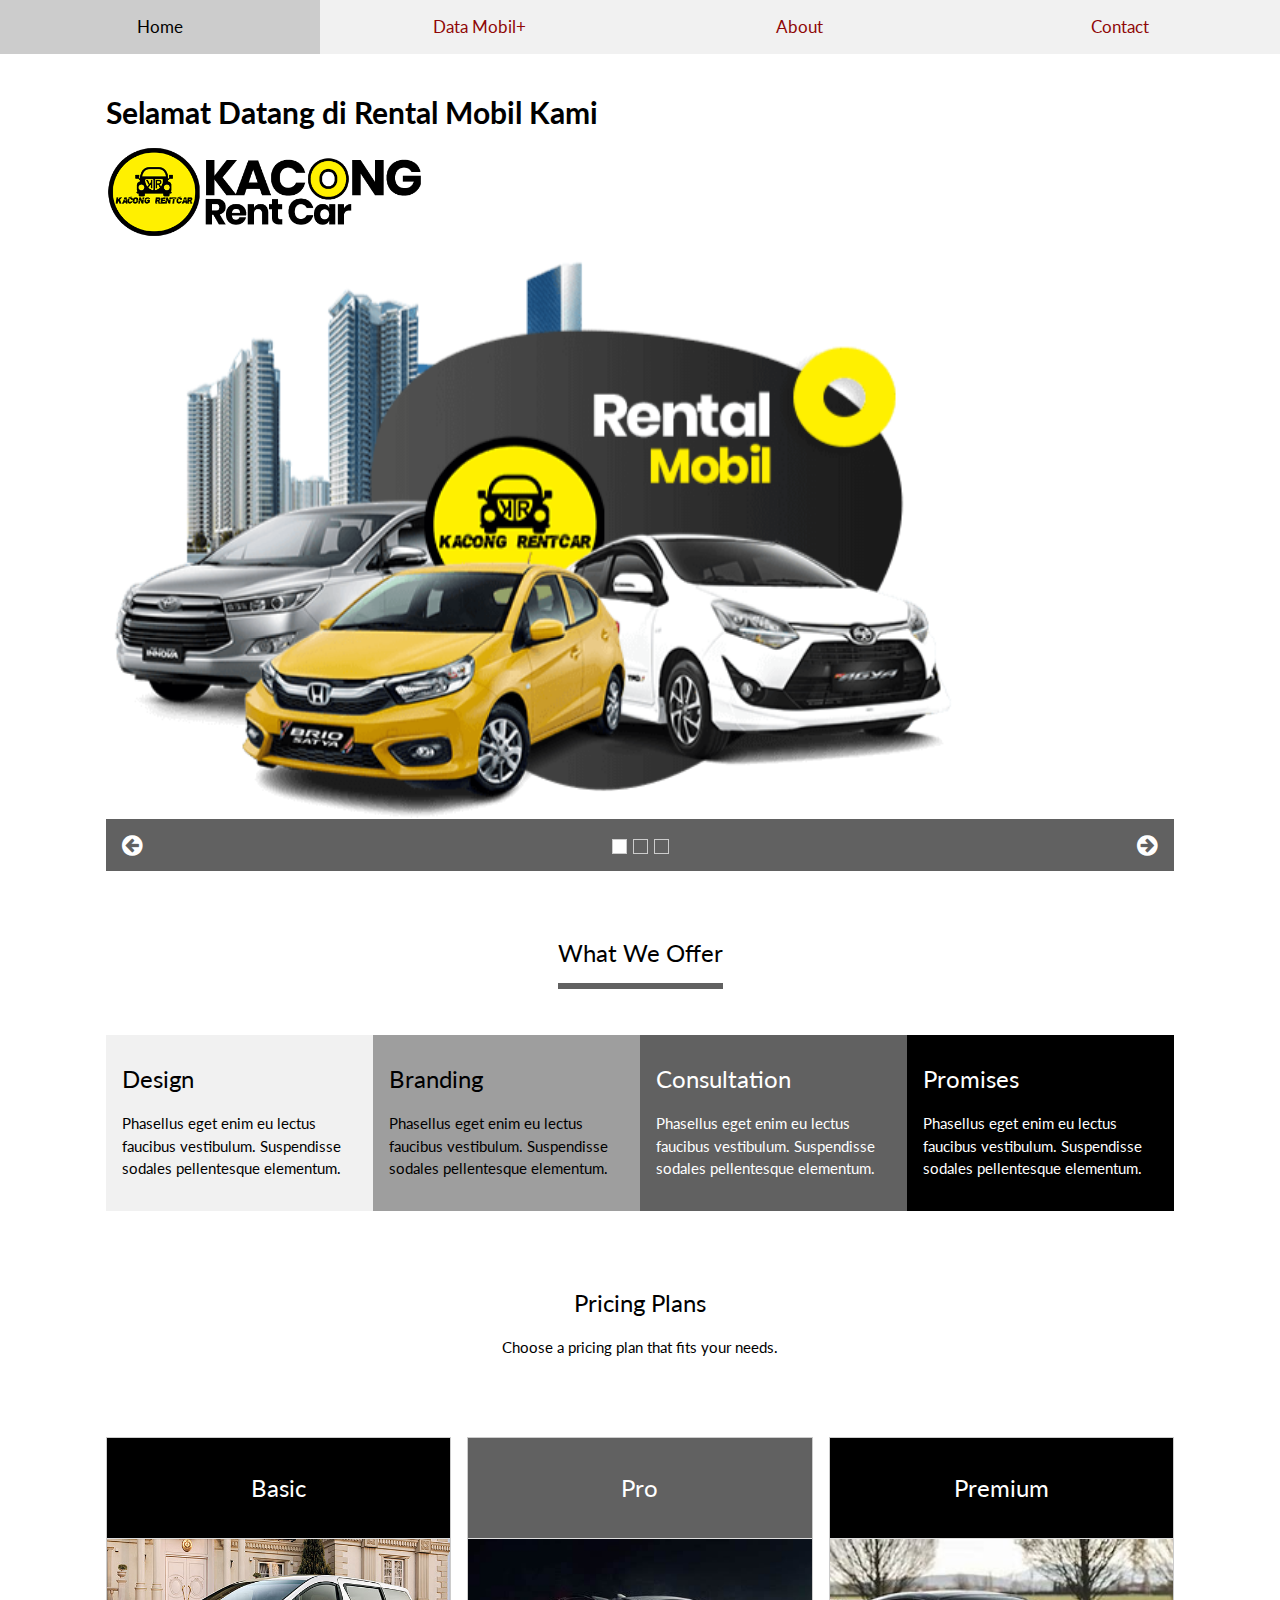
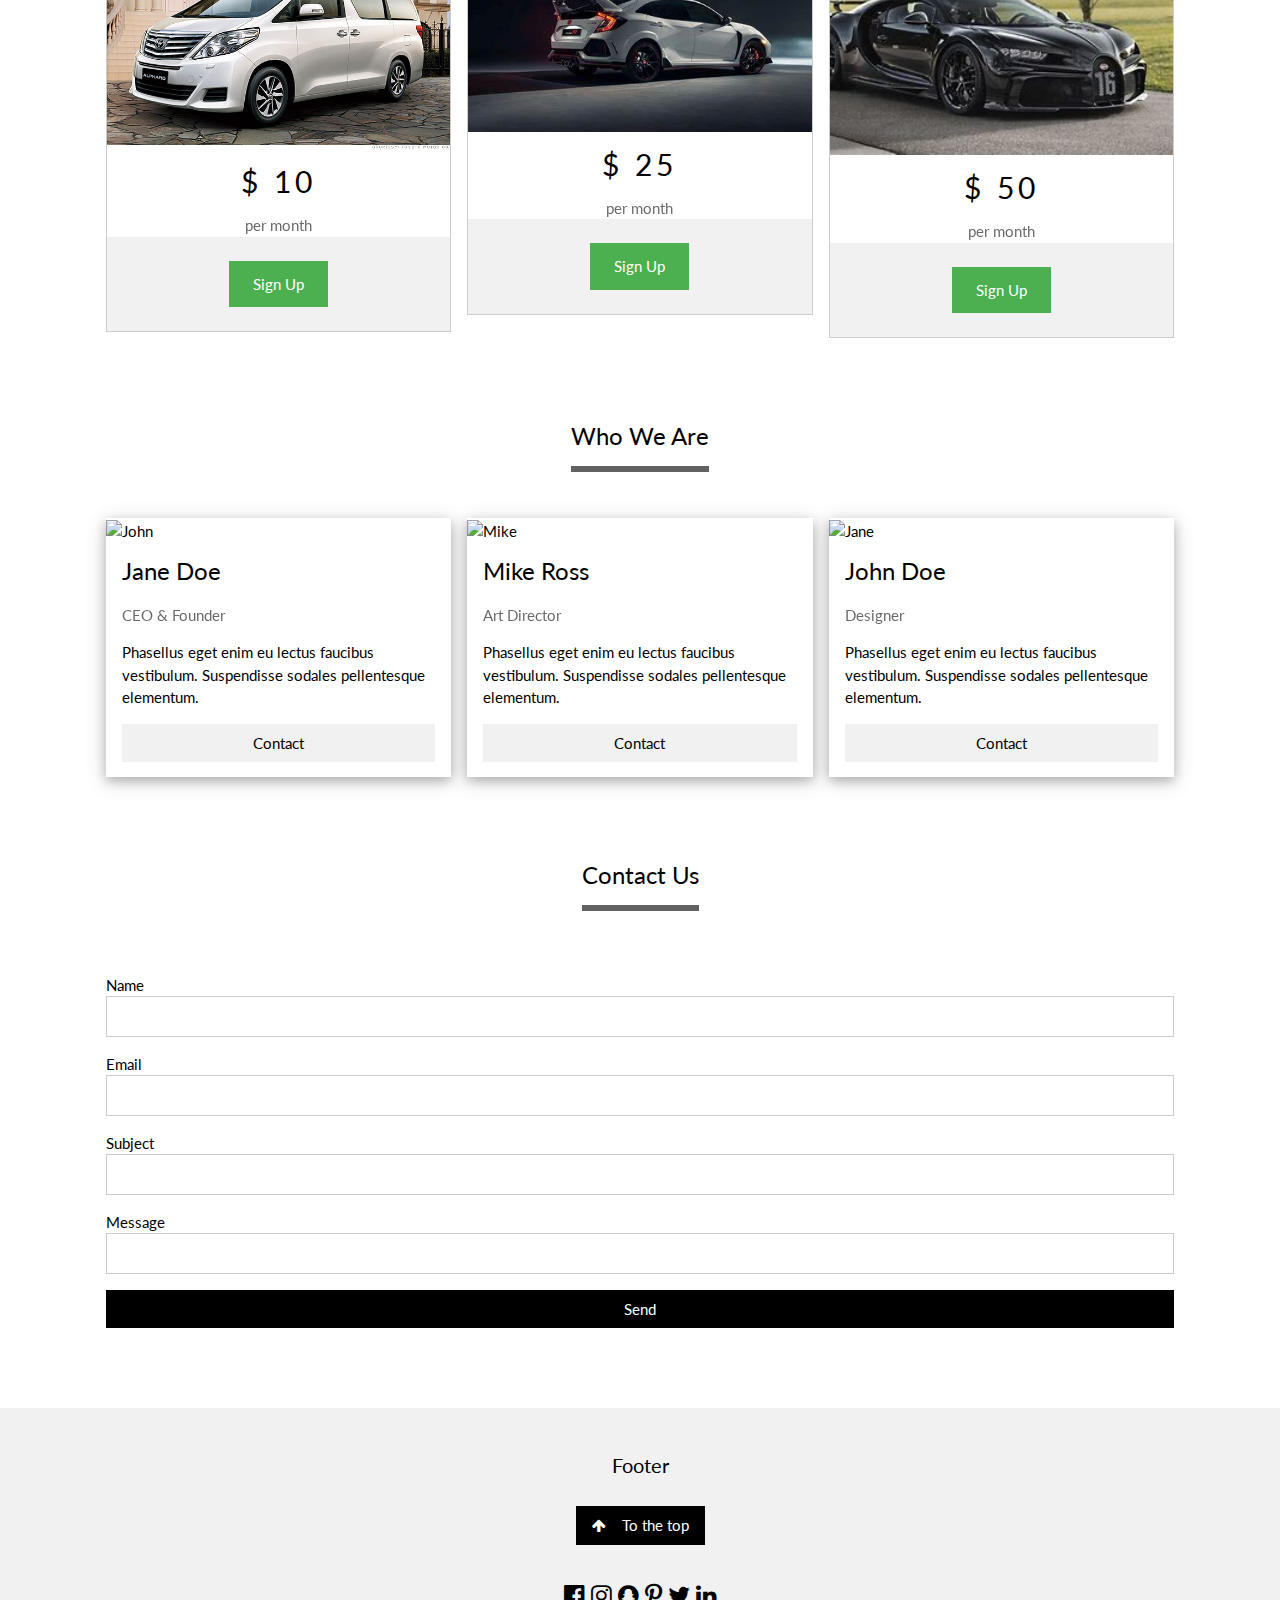
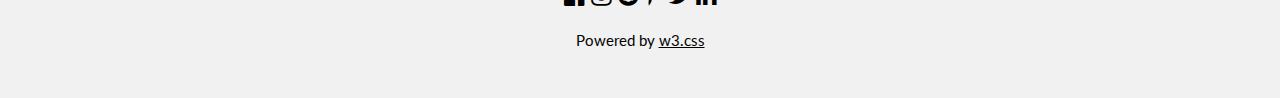
==== index.html @ 0bd474b3 "change" ====
<!DOCTYPE html>
<html>
<head>
<title>W3.CSS Template</title>
<meta charset="UTF-8">
<meta name="viewport" content="width=device-width, initial-scale=1">
<link rel="stylesheet" href="https://www.w3schools.com/w3css/4/w3.css">
<link rel="stylesheet" href="https://fonts.googleapis.com/css?family=Lato">
<link rel="stylesheet" href="https://cdnjs.cloudflare.com/ajax/libs/font-awesome/4.7.0/css/font-awesome.min.css">
<style>
html,body,h1,h2,h3,h4 {font-family:"Lato", sans-serif}
.mySlides {display:none}
.w3-tag, .fa {cursor:pointer}
.w3-tag {height:15px;width:15px;padding:0;margin-top:6px}
.navbar {
  overflow: hidden;
  background-color: #b91212;
  position: fixed;
  top: 0;
  width: 100%;
}

.navbar a {
  float: left;
  display: block;
  color: #8f0707;
  text-align: center;
  padding: 14px 16px;
  text-decoration: none;
  font-size: 17px;
}

</style>
</head>
<body>

<!-- Links (sit on top) -->
  <div class="navbar">
<div class="w3-top">
  <div class="w3-row w3-large w3-light-grey">
    <div class="w3-col s3">
      <a href="#" class="w3-button w3-block">Home</a>
    </div>
    <div class="w3-col s3">
      <a href="#plans" class="w3-button w3-block">Data Mobil+</a>
    </div>
    <div class="w3-col s3">
      <a href="#about" class="w3-button w3-block">About</a>
    </div>
    <div class="w3-col s3">
      <a href="#contact" class="w3-button w3-block">Contact</a>
    </div>
  </div>
</div>
</div>
<!-- Content -->
<div class="w3-content" style="max-width:1100px;margin-top:80px;margin-bottom:80px">

  <div class="w3-panel">
    <b><h2>Selamat Datang di Rental Mobil Kami</b></h2>
    <img src="logohome.png" style="width:30%">
  </div>

  <!-- Slideshow -->
  <div class="w3-container">
    <div class="w3-display-container mySlides">
      <img src="home1.png" style="width:80%">
      <div class="w3-display-topleft w3-container w3-padding-32">
      </div>
    </div>
    <div class="w3-display-container mySlides">
      <img src="home3.jpg" style="width:100%">
      <div class="w3-display-middle w3-container w3-padding-32">

      </div>
    </div>
    <div class="w3-display-container mySlides">
      <img src="home5.png" style="width:100%">
      <div class="w3-display-topright w3-container w3-padding-32">
      </div>
    </div>

    <!-- Slideshow next/previous buttons -->
    <div class="w3-container w3-dark-grey w3-padding w3-xlarge">
      <div class="w3-left" onclick="plusDivs(-1)"><i class="fa fa-arrow-circle-left w3-hover-text-teal"></i></div>
      <div class="w3-right" onclick="plusDivs(1)"><i class="fa fa-arrow-circle-right w3-hover-text-teal"></i></div>
    
      <div class="w3-center">
        <span class="w3-tag demodots w3-border w3-transparent w3-hover-white" onclick="currentDiv(1)"></span>
        <span class="w3-tag demodots w3-border w3-transparent w3-hover-white" onclick="currentDiv(2)"></span>
        <span class="w3-tag demodots w3-border w3-transparent w3-hover-white" onclick="currentDiv(3)"></span>
      </div>
    </div>
  </div>
  
  <!-- Grid -->
  <div class="w3-row w3-container">
    <div class="w3-center w3-padding-64">
      <span class="w3-xlarge w3-bottombar w3-border-dark-grey w3-padding-16">What We Offer</span>
    </div>
    <div class="w3-col l3 m6 w3-light-grey w3-container w3-padding-16">
      <h3>Design</h3>
      <p>Phasellus eget enim eu lectus faucibus vestibulum. Suspendisse sodales pellentesque elementum.</p>
    </div>

    <div class="w3-col l3 m6 w3-grey w3-container w3-padding-16">
      <h3>Branding</h3>
      <p>Phasellus eget enim eu lectus faucibus vestibulum. Suspendisse sodales pellentesque elementum.</p>
    </div>

    <div class="w3-col l3 m6 w3-dark-grey w3-container w3-padding-16">
      <h3>Consultation</h3>
      <p>Phasellus eget enim eu lectus faucibus vestibulum. Suspendisse sodales pellentesque elementum.</p>
    </div>

    <div class="w3-col l3 m6 w3-black w3-container w3-padding-16">
      <h3>Promises</h3>
      <p>Phasellus eget enim eu lectus faucibus vestibulum. Suspendisse sodales pellentesque elementum.</p>
    </div>
  </div>

  <!-- Grid -->
  <div class="w3-row-padding" id="plans">
    <div class="w3-center w3-padding-64">
      <h3>Pricing Plans</h3>
      <p>Choose a pricing plan that fits your needs.</p>
    </div>

    <div class="w3-third w3-margin-bottom">
      <ul class="w3-ul w3-border w3-center w3-hover-shadow">
        <li class="w3-black w3-xlarge w3-padding-32">Basic</li>
        <img src="alpard.jpg" style="width:100%">
          <h2 class="w3-wide">$ 10</h2>
          <span class="w3-opacity">per month</span>
        </li>
        <li class="w3-light-grey w3-padding-24">
          <button class="w3-button w3-green w3-padding-large">Sign Up</button>
        </li>
      </ul>
    </div>

    <div class="w3-third w3-margin-bottom">
      <ul class="w3-ul w3-border w3-center w3-hover-shadow">
        <li class="w3-dark-grey w3-xlarge w3-padding-32">Pro</li>
        <img src="civic.jpg" style="width:100%">
          <h2 class="w3-wide">$ 25</h2>
          <span class="w3-opacity">per month</span>
        </li>
        <li class="w3-light-grey w3-padding-24">
          <button class="w3-button w3-green w3-padding-large">Sign Up</button>
        </li>
      </ul>
    </div>

    <div class="w3-third w3-margin-bottom">
      <ul class="w3-ul w3-border w3-center w3-hover-shadow">
        <li class="w3-black w3-xlarge w3-padding-32">Premium</li>
        <img src="bugatti.jpg" style="width:100%">
          <h2 class="w3-wide">$ 50</h2>
          <span class="w3-opacity">per month</span>
        </li>
        <li class="w3-light-grey w3-padding-24">
          <button class="w3-button w3-green w3-padding-large">Sign Up</button>
        </li>
      </ul>
    </div>
  </div>

  <!-- Grid -->
  <div class="w3-row-padding" id="about">
    <div class="w3-center w3-padding-64">
      <span class="w3-xlarge w3-bottombar w3-border-dark-grey w3-padding-16">Who We Are</span>
    </div>

    <div class="w3-third w3-margin-bottom">
      <div class="w3-card-4">
        <img src="/w3images/team1.jpg" alt="John" style="width:100%">
        <div class="w3-container">
          <h3>Jane Doe</h3>
          <p class="w3-opacity">CEO & Founder</p>
          <p>Phasellus eget enim eu lectus faucibus vestibulum. Suspendisse sodales pellentesque elementum.</p>
          <p><button class="w3-button w3-light-grey w3-block">Contact</button></p>
        </div>
      </div>
    </div>

    <div class="w3-third w3-margin-bottom">
      <div class="w3-card-4">
        <img src="/w3images/team2.jpg" alt="Mike" style="width:100%">
        <div class="w3-container">
          <h3>Mike Ross</h3>
          <p class="w3-opacity">Art Director</p>
          <p>Phasellus eget enim eu lectus faucibus vestibulum. Suspendisse sodales pellentesque elementum.</p>
          <p><button class="w3-button w3-light-grey w3-block">Contact</button></p>
        </div>
      </div>
    </div>

    <div class="w3-third w3-margin-bottom">
      <div class="w3-card-4">
        <img src="/w3images/team3.jpg" alt="Jane" style="width:100%">
        <div class="w3-container">
          <h3>John Doe</h3>
          <p class="w3-opacity">Designer</p>
          <p>Phasellus eget enim eu lectus faucibus vestibulum. Suspendisse sodales pellentesque elementum.</p>
          <p><button class="w3-button w3-light-grey w3-block">Contact</button></p>
        </div>
      </div>
    </div>
  </div>

  <!-- Contact -->
  <div class="w3-center w3-padding-64" id="contact">
    <span class="w3-xlarge w3-bottombar w3-border-dark-grey w3-padding-16">Contact Us</span>
  </div>

  <form class="w3-container" action="/action_page.php" target="_blank">
    <div class="w3-section">
      <label>Name</label>
      <input class="w3-input w3-border w3-hover-border-black" style="width:100%;" type="text" name="Name" required>
    </div>
    <div class="w3-section">
      <label>Email</label>
      <input class="w3-input w3-border w3-hover-border-black" style="width:100%;" type="text" name="Email" required>
    </div>
    <div class="w3-section">
      <label>Subject</label>
      <input class="w3-input w3-border w3-hover-border-black" style="width:100%;" name="Subject" required>
    </div>
    <div class="w3-section">
      <label>Message</label>
      <input class="w3-input w3-border w3-hover-border-black" style="width:100%;" name="Message" required>
    </div>
    <button type="submit" class="w3-button w3-block w3-black">Send</button>
  </form>

</div>

<!-- Footer -->

<footer class="w3-container w3-padding-32 w3-light-grey w3-center">
  <h4>Footer</h4>
  <a href="#" class="w3-button w3-black w3-margin"><i class="fa fa-arrow-up w3-margin-right"></i>To the top</a>
  <div class="w3-xlarge w3-section">
    <i class="fa fa-facebook-official w3-hover-opacity"></i>
    <i class="fa fa-instagram w3-hover-opacity"></i>
    <i class="fa fa-snapchat w3-hover-opacity"></i>
    <i class="fa fa-pinterest-p w3-hover-opacity"></i>
    <i class="fa fa-twitter w3-hover-opacity"></i>
    <i class="fa fa-linkedin w3-hover-opacity"></i>
  </div>
  <p>Powered by <a href="https://www.w3schools.com/w3css/default.asp" title="W3.CSS" target="_blank" class="w3-hover-text-green">w3.css</a></p>
</footer>


<script>
// Slideshow
var slideIndex = 1;
showDivs(slideIndex);

function plusDivs(n) {
  showDivs(slideIndex += n);
}

function currentDiv(n) {
  showDivs(slideIndex = n);
}

function showDivs(n) {
  var i;
  var x = document.getElementsByClassName("mySlides");
  var dots = document.getElementsByClassName("demodots");
  if (n > x.length) {slideIndex = 1}    
  if (n < 1) {slideIndex = x.length} ;
  for (i = 0; i < x.length; i++) {
    x[i].style.display = "none";  
  }
  for (i = 0; i < dots.length; i++) {
    dots[i].className = dots[i].className.replace(" w3-white", "");
  }
  x[slideIndex-1].style.display = "block";  
  dots[slideIndex-1].className += " w3-white";
}
</script>

</body>
</html>
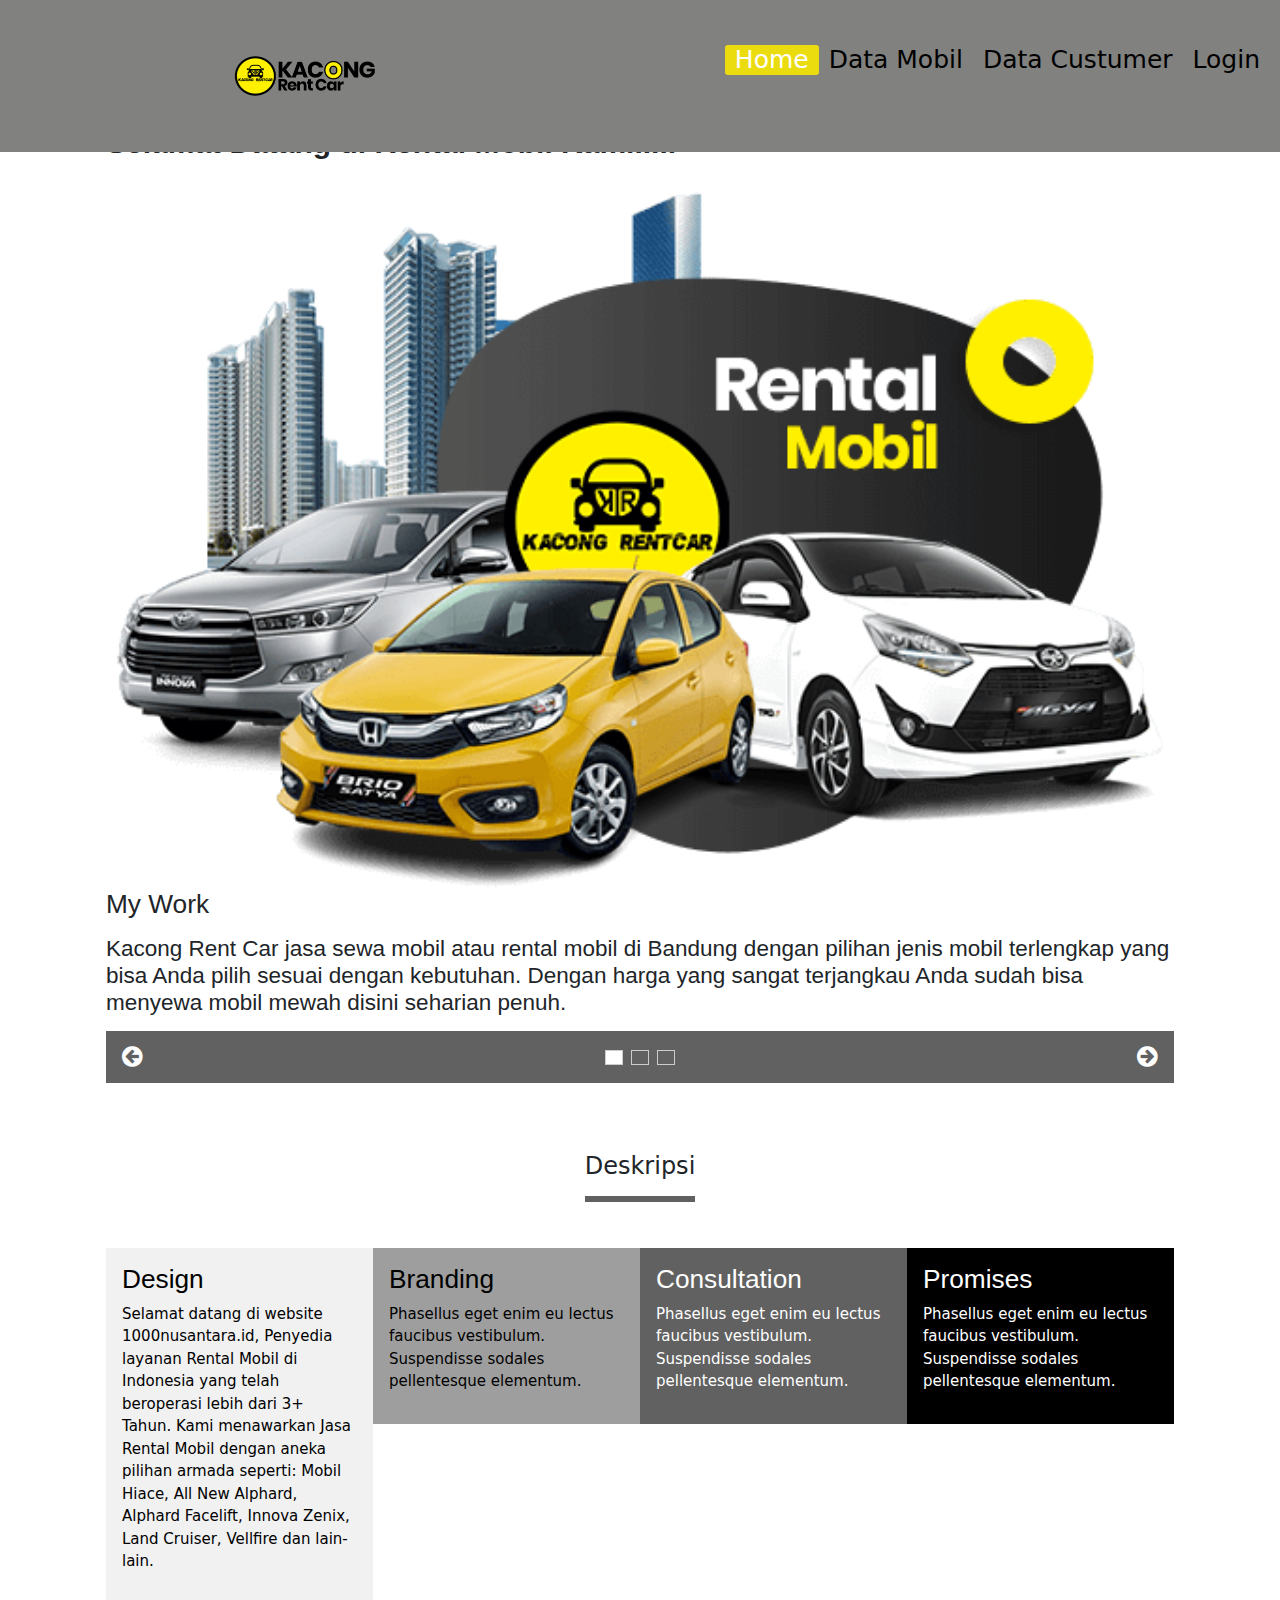
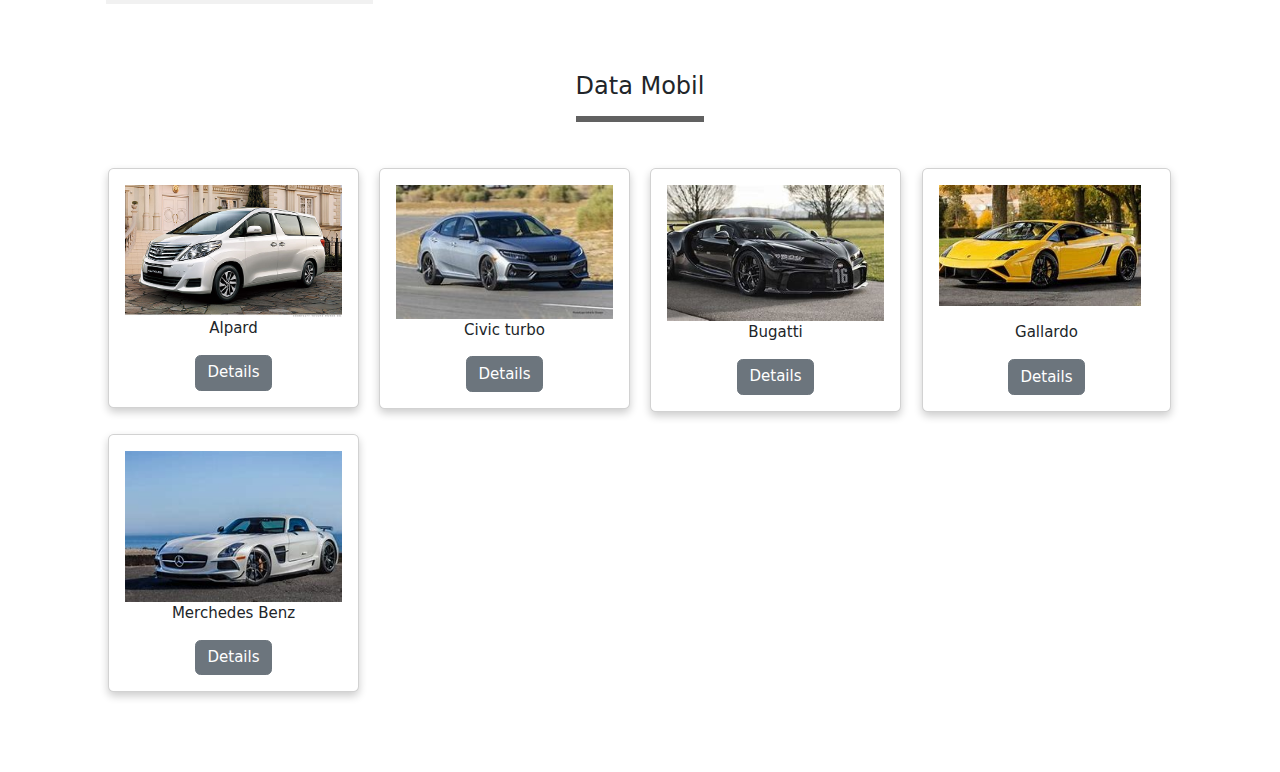
==== commit b457db74: "change" ====
--- a/index.html
+++ b/index.html
@@ -1,73 +1,115 @@
 <!DOCTYPE html>
 <html>
 <head>
-<title>W3.CSS Template</title>
-<meta charset="UTF-8">
 <meta name="viewport" content="width=device-width, initial-scale=1">
 <link rel="stylesheet" href="https://www.w3schools.com/w3css/4/w3.css">
 <link rel="stylesheet" href="https://fonts.googleapis.com/css?family=Lato">
 <link rel="stylesheet" href="https://cdnjs.cloudflare.com/ajax/libs/font-awesome/4.7.0/css/font-awesome.min.css">
 <style>
+  
+
+*{box-sizing: border-box;}
+
+body { 
+  margin: 0;
+  font-family: Arial, Helvetica, sans-serif;
+}
+
+
+#navbar {
+  overflow: hidden;
+  background-color: #81817f;
+  padding: 45px 10px;
+  transition: 0.4s;
+  position: fixed;
+  width: 100%;
+  top: 0;
+  z-index: 99;
+}
+
+#navbar a {
+  float: left;
+  color: black;
+  text-align: center;
+  padding: 10px;
+  text-decoration: none;
+  font-size: 25px; 
+  line-height: 10px;
+  border-radius: 3px;
+}
+
+#navbar #logo {
+  font-size: 20px;
+  font-weight: bold;
+  transition: 0.4s;
+}
+
+#navbar a:hover {
+  background-color: #ddd;
+  color: black;
+}
+
+#navbar a.active {
+  background-color: rgb(235, 220, 16);
+  color: white;
+}
+
+#navbar-right {
+  float: right;
+}
+
+@media screen and (max-width: 300px) {
+  #navbar {
+    padding: 10px 10px !important;
+  }
+  #navbar a {
+    float: none;
+    display: block;
+    text-align: left;
+  }
+  #navbar-right {
+    float: none;
+  }
+}
 html,body,h1,h2,h3,h4 {font-family:"Lato", sans-serif}
 .mySlides {display:none}
 .w3-tag, .fa {cursor:pointer}
 .w3-tag {height:15px;width:15px;padding:0;margin-top:6px}
-.navbar {
-  overflow: hidden;
-  background-color: #b91212;
-  position: fixed;
-  top: 0;
-  width: 100%;
-}
-
-.navbar a {
-  float: left;
-  display: block;
-  color: #8f0707;
-  text-align: center;
-  padding: 14px 16px;
-  text-decoration: none;
-  font-size: 17px;
-}
-
 </style>
 </head>
 <body>
 
-<!-- Links (sit on top) -->
-  <div class="navbar">
-<div class="w3-top">
-  <div class="w3-row w3-large w3-light-grey">
-    <div class="w3-col s3">
-      <a href="#" class="w3-button w3-block">Home</a>
-    </div>
-    <div class="w3-col s3">
-      <a href="#plans" class="w3-button w3-block">Data Mobil+</a>
-    </div>
-    <div class="w3-col s3">
-      <a href="#about" class="w3-button w3-block">About</a>
-    </div>
-    <div class="w3-col s3">
-      <a href="#contact" class="w3-button w3-block">Contact</a>
-    </div>
+  
+<div id="navbar">
+  <a href="#default" id="logo"><img src="logohome.png" style="width:25%"></a>
+  <div id="navbar-right">
+    <a class="active" href="#home">Home</a>
+    <a href="#datamobil">Data Mobil</a>
+    <a href="#about">Data Custumer</a>
+    <a href="#about">Login</a>
   </div>
 </div>
-</div>
-<!-- Content -->
+
 <div class="w3-content" style="max-width:1100px;margin-top:80px;margin-bottom:80px">
 
   <div class="w3-panel">
-    <b><h2>Selamat Datang di Rental Mobil Kami</b></h2>
-    <img src="logohome.png" style="width:30%">
+    <b><br><br><h2>Selamat Datang di Rental Mobil Kami.....</b></h2>
   </div>
 
   <!-- Slideshow -->
   <div class="w3-container">
     <div class="w3-display-container mySlides">
-      <img src="home1.png" style="width:80%">
+      <div class="row">
+        <div class="column">
+         
+            <img src="home1.png" alt="Mountains" style="width:100%">
+            <h3>My Work</h3>
+            <p><h4>Kacong Rent Car jasa sewa mobil atau rental mobil di Bandung dengan pilihan jenis mobil terlengkap yang bisa Anda pilih sesuai dengan kebutuhan. Dengan harga yang sangat terjangkau Anda sudah bisa menyewa mobil mewah disini seharian penuh.</p></h4>
       <div class="w3-display-topleft w3-container w3-padding-32">
       </div>
     </div>
+    </div>
+  </div>
     <div class="w3-display-container mySlides">
       <img src="home3.jpg" style="width:100%">
       <div class="w3-display-middle w3-container w3-padding-32">
@@ -96,11 +138,13 @@
   <!-- Grid -->
   <div class="w3-row w3-container">
     <div class="w3-center w3-padding-64">
-      <span class="w3-xlarge w3-bottombar w3-border-dark-grey w3-padding-16">What We Offer</span>
+      <span class="w3-xlarge w3-bottombar w3-border-dark-grey w3-padding-16">Deskripsi</span>
     </div>
     <div class="w3-col l3 m6 w3-light-grey w3-container w3-padding-16">
       <h3>Design</h3>
-      <p>Phasellus eget enim eu lectus faucibus vestibulum. Suspendisse sodales pellentesque elementum.</p>
+      <p>Selamat datang di website 1000nusantara.id, Penyedia layanan Rental Mobil di Indonesia yang telah beroperasi lebih dari 3+ Tahun. Kami menawarkan Jasa Rental Mobil dengan aneka pilihan armada seperti: Mobil Hiace, All New Alphard, Alphard Facelift, Innova Zenix, Land Cruiser,  Vellfire dan lain-lain.
+
+        
     </div>
 
     <div class="w3-col l3 m6 w3-grey w3-container w3-padding-16">
@@ -120,168 +164,170 @@
   </div>
 
   <!-- Grid -->
-  <div class="w3-row-padding" id="plans">
+  
+
+  <!-- Grid -->
+  <div class="w3-row-padding" id="datamobil">
     <div class="w3-center w3-padding-64">
-      <h3>Pricing Plans</h3>
-      <p>Choose a pricing plan that fits your needs.</p>
-    </div>
-
-    <div class="w3-third w3-margin-bottom">
-      <ul class="w3-ul w3-border w3-center w3-hover-shadow">
-        <li class="w3-black w3-xlarge w3-padding-32">Basic</li>
-        <img src="alpard.jpg" style="width:100%">
-          <h2 class="w3-wide">$ 10</h2>
-          <span class="w3-opacity">per month</span>
-        </li>
-        <li class="w3-light-grey w3-padding-24">
-          <button class="w3-button w3-green w3-padding-large">Sign Up</button>
-        </li>
-      </ul>
-    </div>
-
-    <div class="w3-third w3-margin-bottom">
-      <ul class="w3-ul w3-border w3-center w3-hover-shadow">
-        <li class="w3-dark-grey w3-xlarge w3-padding-32">Pro</li>
-        <img src="civic.jpg" style="width:100%">
-          <h2 class="w3-wide">$ 25</h2>
-          <span class="w3-opacity">per month</span>
-        </li>
-        <li class="w3-light-grey w3-padding-24">
-          <button class="w3-button w3-green w3-padding-large">Sign Up</button>
-        </li>
-      </ul>
-    </div>
-
-    <div class="w3-third w3-margin-bottom">
-      <ul class="w3-ul w3-border w3-center w3-hover-shadow">
-        <li class="w3-black w3-xlarge w3-padding-32">Premium</li>
-        <img src="bugatti.jpg" style="width:100%">
-          <h2 class="w3-wide">$ 50</h2>
-          <span class="w3-opacity">per month</span>
-        </li>
-        <li class="w3-light-grey w3-padding-24">
-          <button class="w3-button w3-green w3-padding-large">Sign Up</button>
-        </li>
-      </ul>
-    </div>
-  </div>
-
-  <!-- Grid -->
-  <div class="w3-row-padding" id="about">
-    <div class="w3-center w3-padding-64">
-      <span class="w3-xlarge w3-bottombar w3-border-dark-grey w3-padding-16">Who We Are</span>
-    </div>
-
-    <div class="w3-third w3-margin-bottom">
-      <div class="w3-card-4">
-        <img src="/w3images/team1.jpg" alt="John" style="width:100%">
-        <div class="w3-container">
-          <h3>Jane Doe</h3>
-          <p class="w3-opacity">CEO & Founder</p>
-          <p>Phasellus eget enim eu lectus faucibus vestibulum. Suspendisse sodales pellentesque elementum.</p>
-          <p><button class="w3-button w3-light-grey w3-block">Contact</button></p>
+      <span class="w3-xlarge w3-bottombar w3-border-dark-grey w3-padding-16">Data Mobil</span>
+    </div>
+
+    <style>
+      * {
+        box-sizing: border-box;
+      }
+      
+      body {
+        font-family: Arial, Helvetica, sans-serif;
+      }
+      
+      /* Float four columns side by side */
+      .column {
+        float: left;
+        width:  25%;
+        padding: 0 10px;
+      }
+      
+      /* Remove extra left and right margins, due to padding */
+      .row {margin: 0 -5px;}
+      
+      /* Clear floats after the columns */
+      .row:after {
+        content: "";
+        display: table;
+        clear: both;
+      }
+      
+      /* Responsive columns */
+      @media screen and (max-width: 600px) {
+        .column {
+          width: 100%;
+          display: block;
+          margin-bottom: 20px;
+        }
+      }
+      
+      /* Style the counter cards */
+      .card {
+        box-shadow: 0 4px 8px 0 rgba(0, 0, 0, 0.2);
+        padding: 16px;
+        text-align: center;
+        background-color: #f1f1f1;
+      }
+      </style>
+      </head>
+      <body>
+        <link rel="stylesheet" href="https://www.w3schools.com/w3css/4/w3.css">
+        <link href="https://cdn.jsdelivr.net/npm/bootstrap@5.3.3/dist/css/bootstrap.min.css" rel="stylesheet">
+        <script src="https://cdn.jsdelivr.net/npm/bootstrap@5.3.3/dist/js/bootstrap.bundle.min.js"></script>
+       
+        <div class="column">
+          <div class="card">
+                    <img src="alpard.jpg" alt="Avatar" style="width:100%">
+                    <div class="container">
+                      <p>Alpard</p>
+                      <a button type="button" class="btn btn-secondary" href="detailmobil.html">Details</button></a>
+                    
+                    </div>
+                  </div>
+                </div>
+        
+                <div class="column">
+                  <div class="card">
+                <img src="civic3.jpg" alt="Avatar" style="width:100%">
+                <div class="container">
+                  <p>Civic turbo</p>
+                  <a button type="button" class="btn btn-secondary" href="detailmobil.html">Details</button></a>
+                </div>
+              </div>
+            </div>
+      
+            <div class="column">
+              <div class="card">
+            <img src="bugatti.jpg" alt="Avatar" style="width:100%">
+            <div class="container">
+              <p>Bugatti</p>
+              <a button type="button" class="btn btn-secondary" href="detailmobil.html">Details</button></a>
+            </div>
+          </div>
         </div>
-      </div>
-    </div>
-
-    <div class="w3-third w3-margin-bottom">
-      <div class="w3-card-4">
-        <img src="/w3images/team2.jpg" alt="Mike" style="width:100%">
-        <div class="w3-container">
-          <h3>Mike Ross</h3>
-          <p class="w3-opacity">Art Director</p>
-          <p>Phasellus eget enim eu lectus faucibus vestibulum. Suspendisse sodales pellentesque elementum.</p>
-          <p><button class="w3-button w3-light-grey w3-block">Contact</button></p>
+        <div class="row">
+        <div class="column">
+          <div class="card">
+        <img src="gallardo.jpg" alt="Avatar" style="width:94%">
+        <div class="container mt-3">
+          <p>Gallardo</p>
+          <a button type="button" class="btn btn-secondary" href="detailmobil.html">Details</button></a>
         </div>
       </div>
-    </div>
-
-    <div class="w3-third w3-margin-bottom">
-      <div class="w3-card-4">
-        <img src="/w3images/team3.jpg" alt="Jane" style="width:100%">
-        <div class="w3-container">
-          <h3>John Doe</h3>
-          <p class="w3-opacity">Designer</p>
-          <p>Phasellus eget enim eu lectus faucibus vestibulum. Suspendisse sodales pellentesque elementum.</p>
-          <p><button class="w3-button w3-light-grey w3-block">Contact</button></p>
-        </div>
-      </div>
-    </div>
-  </div>
-
+      </div>
+      </div>
+      <br>
+      <div class="column">
+        <div class="card">
+      <img src="benz.jpg" alt="Avatar" style="width:100%">
+      <div class="container">
+        <p>Merchedes Benz</p>
+        <a button type="button" class="btn btn-secondary" href="detailmobil.html">Details</button></a>
+      </div>
+      </div>
+      </div>
+      <br>
   <!-- Contact -->
-  <div class="w3-center w3-padding-64" id="contact">
-    <span class="w3-xlarge w3-bottombar w3-border-dark-grey w3-padding-16">Contact Us</span>
-  </div>
-
-  <form class="w3-container" action="/action_page.php" target="_blank">
-    <div class="w3-section">
-      <label>Name</label>
-      <input class="w3-input w3-border w3-hover-border-black" style="width:100%;" type="text" name="Name" required>
-    </div>
-    <div class="w3-section">
-      <label>Email</label>
-      <input class="w3-input w3-border w3-hover-border-black" style="width:100%;" type="text" name="Email" required>
-    </div>
-    <div class="w3-section">
-      <label>Subject</label>
-      <input class="w3-input w3-border w3-hover-border-black" style="width:100%;" name="Subject" required>
-    </div>
-    <div class="w3-section">
-      <label>Message</label>
-      <input class="w3-input w3-border w3-hover-border-black" style="width:100%;" name="Message" required>
-    </div>
-    <button type="submit" class="w3-button w3-block w3-black">Send</button>
-  </form>
-
-</div>
-
-<!-- Footer -->
-
-<footer class="w3-container w3-padding-32 w3-light-grey w3-center">
-  <h4>Footer</h4>
-  <a href="#" class="w3-button w3-black w3-margin"><i class="fa fa-arrow-up w3-margin-right"></i>To the top</a>
-  <div class="w3-xlarge w3-section">
-    <i class="fa fa-facebook-official w3-hover-opacity"></i>
-    <i class="fa fa-instagram w3-hover-opacity"></i>
-    <i class="fa fa-snapchat w3-hover-opacity"></i>
-    <i class="fa fa-pinterest-p w3-hover-opacity"></i>
-    <i class="fa fa-twitter w3-hover-opacity"></i>
-    <i class="fa fa-linkedin w3-hover-opacity"></i>
-  </div>
-  <p>Powered by <a href="https://www.w3schools.com/w3css/default.asp" title="W3.CSS" target="_blank" class="w3-hover-text-green">w3.css</a></p>
-</footer>
-
-
-<script>
-// Slideshow
-var slideIndex = 1;
-showDivs(slideIndex);
-
-function plusDivs(n) {
-  showDivs(slideIndex += n);
-}
-
-function currentDiv(n) {
-  showDivs(slideIndex = n);
-}
-
-function showDivs(n) {
-  var i;
-  var x = document.getElementsByClassName("mySlides");
-  var dots = document.getElementsByClassName("demodots");
-  if (n > x.length) {slideIndex = 1}    
-  if (n < 1) {slideIndex = x.length} ;
-  for (i = 0; i < x.length; i++) {
-    x[i].style.display = "none";  
+  
+ 
+
+
+  <!-- Slideshow -->
+ 
+  <script>
+    // Slideshow
+    var slideIndex = 1;
+    showDivs(slideIndex);
+    
+    function plusDivs(n) {
+      showDivs(slideIndex += n);
+    }
+    
+    function currentDiv(n) {
+      showDivs(slideIndex = n);
+    }
+    
+    function showDivs(n) {
+      var i;
+      var x = document.getElementsByClassName("mySlides");
+      var dots = document.getElementsByClassName("demodots");
+      if (n > x.length) {slideIndex = 1}    
+      if (n < 1) {slideIndex = x.length} ;
+      for (i = 0; i < x.length; i++) {
+        x[i].style.display = "none";  
+      }
+      for (i = 0; i < dots.length; i++) {
+        dots[i].className = dots[i].className.replace(" w3-white", "");
+      }
+      x[slideIndex-1].style.display = "block";  
+      dots[slideIndex-1].className += " w3-white";
+    }
+  
+    
+// When the user scrolls down 80px from the top of the document, resize the navbar's padding and the logo's font size
+window.onscroll = function() {scrollFunction()};
+
+function scrollFunction() {
+  if (document.body.scrollTop > 80 || document.documentElement.scrollTop > 80) {
+    document.getElementById("navbar").style.padding = "15px 10px";
+    document.getElementById("logo").style.fontSize = "15px";
+  } else {
+    document.getElementById("navbar").style.padding = "25px 10px";
+    document.getElementById("logo").style.fontSize = "35px";
   }
-  for (i = 0; i < dots.length; i++) {
-    dots[i].className = dots[i].className.replace(" w3-white", "");
-  }
-  x[slideIndex-1].style.display = "block";  
-  dots[slideIndex-1].className += " w3-white";
-}
+}
+
 </script>
 
+
+    </body>
+    </html>
+    
 </body>
 </html>
